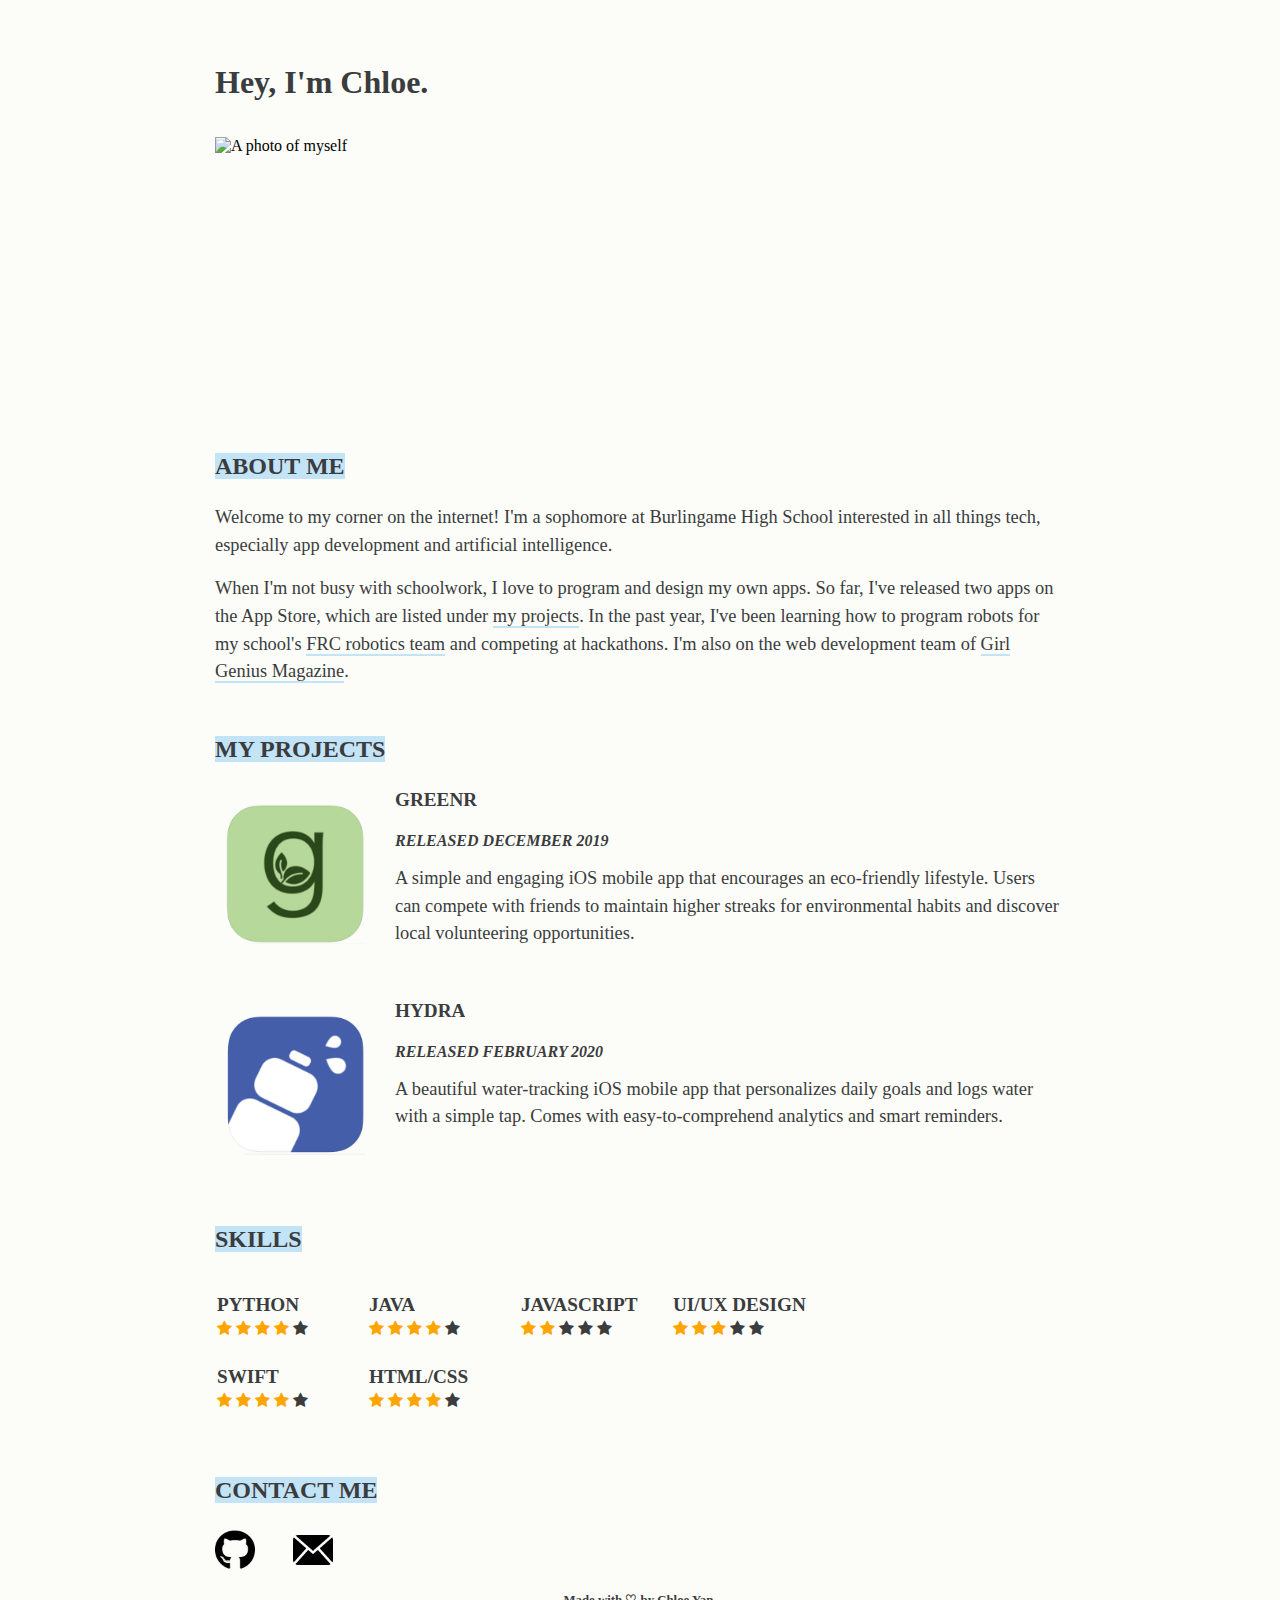
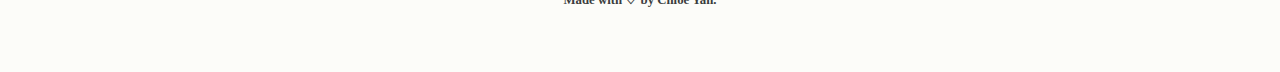
==== index.html @ e599c790 "Update index.html" ====
<!DOCTYPE html>
<html>
  <head>
    <title>Chloe Yan</title>
    <link rel="stylesheet" href="https://cdnjs.cloudflare.com/ajax/libs/font-awesome/4.7.0/css/font-awesome.min.css">
    <link rel="shortcut icon" href="images/me.png">
    <style>
      * {
        margin: 0;
        padding: 0;
        box-sizing: border-box;
        font-family: Apercu;
      }
      body {
        display: flex;
        flex-direction: column;
        justify-content: center;
        min-height: 100vh;
        width: 90%;
        margin: 5vw auto;
        max-width: 850px;
        background-color: #FCFCF9
      }
      html {
        scroll-behavior: smooth;
      }
      h1 {
        color: #3a3c3d;
        font-size: 2rem;
      }
      h2 {
        text-transform: uppercase;
        font-size: 1.5rem;
        color: #3a3c3d;
        margin-top: 0.5rem;
        line-height: 180%;
      }   
      h3 {
        text-transform: uppercase;
        font-size: 1.2rem;
        color: #3a3c3d;
        overflow: hidden;
        white-space: nowrap;
        display: inline-block;
      }
      h4 {
        font-size: 1rem;
        color: #3a3c3d;
        text-transform: uppercase;
        font-weight: bold;
        line-height: 100%;
      }
      h5 {
        font-size: 0.8rem;
        color: #3a3c3d;
        text-align: center;
      }
      p {
        margin: 1rem 0;
        font-size: 1.1rem;
        line-height: 120%;
        color: #3a3c3d;
      }
      .tab {
        display:inline-block;
        margin-left: 30px;
      }
      .header {
        background-color: #c3e3f7;
      }
      .highlight {
        color: #3a3c3d;
        text-decoration: none;
        border-bottom: 2px solid #c3e3f7;
        padding-bottom: 0;
      }
      .highlight:hover {
        background-color: #c3e3f7;
      }
      .apps {
        float: left;
        display: inline-block;
        margin-left: 10px;
        margin-right: 30px;
        margin-top: 15px;
        margin-bottom: 15px;
      }
      #greenr, #hydra {
        float: right;
      }
      img:hover {
        transform: scale(1.05);
      }
      .checked {
        color: orange;
      }
      .regular {
        color: #3a3c3d
      }
      .skills {
        width: 150px;
        height: 70px;
        text-align: left;
      }
      @media (min-width: 850px) {
        body {
          width: 80%;
        }
        p {
          font-size: 1.15rem;
          line-height: 150%;
        }
        .image {
          width: 250px;
          height: 250px;
          margin-bottom: 2rem;
        }
    </style>
  </head>
  <body>
    <h1>Hey, I'm Chloe.</h1>
    <br> <br>
    <img src="images/me.png" alt="A photo of myself" class="image" height="150" width="150">
    <div id="about-me">
      <br>
      <h2><span class="header">About Me</span></h2>
      <p>Welcome to my corner on the internet! I'm a sophomore
      at Burlingame High School interested in all things tech, especially
      app development and artificial intelligence.</p>
      <p>When I'm not busy with schoolwork, I love to program
        and design my own apps. So far, I've released two apps on the App Store,
        which are listed under <a href=#projects class="highlight">my projects</a>. In the past year, I've been
        learning how to program robots for my school's <a href="https://ironpanthers.com/" target="_blank" class="highlight">FRC robotics team</a> and competing at hackathons.
      I'm also on the web development team of <a href="https://issuu.com/girlgeniusmagazine" target="_blank" class="highlight">Girl Genius Magazine</a>.</p>
    </div>
    <div id="projects">
      <br>
      <h2><span class="header">My Projects</span></h2>
      <br>
      <section id="greenr">
        <h3>Greenr</h3>
        <span class="apps"><a href="https://apps.apple.com/us/app/greenr-environmental-habits/id1485514483" target="_blank"><img src="images/greenr.png" alt="Greenr app icon" height="140" width="140"></a></span>
        <br> <br>
        <h4><em>Released December 2019</em></h4>
        <p>A simple and engaging iOS mobile app that encourages an eco-friendly lifestyle. Users can compete with friends to maintain higher streaks for environmental habits and discover local volunteering opportunities.</p>
      </section>
      <section id="hydra">
        <br> <br>
        <h3>Hydra</h3>
        <span class="apps"><a href="https://apps.apple.com/us/app/hydra-your-hydration-buddy/id1500156728?ls=1" target="_blank"><img src="images/hydra.png" alt="Hydra app icon" height="140" width="140"></a></span>
        <br> <br>
        <h4><em>Released February 2020</em></h4>
        <p>A beautiful water-tracking iOS mobile app that personalizes daily goals and logs water with a simple tap. Comes with easy-to-comprehend analytics and smart reminders.</p>
      </section>
    </div>
    <div id="skills">
      <br>
      <br>
      <h2><span class="header">Skills</span></h2>
      <br>
      <table>
      <tbody>
        <tr>
          <td class="skills">
            <h3>Python</h3>
            <br>
            <span class="fa fa-star checked"></span>
            <span class="fa fa-star checked"></span>
            <span class="fa fa-star checked"></span>
            <span class="fa fa-star checked"></span>
            <span class="fa fa-star regular"></span>
          </td>
          <td class="skills">
            <h3>Java</h3>
            <br>
            <span class="fa fa-star checked"></span>
            <span class="fa fa-star checked"></span>
            <span class="fa fa-star checked"></span>
            <span class="fa fa-star checked"></span>
            <span class="fa fa-star regular"></span>
          </td>
          <td class="skills">
            <h3>JavaScript</h3>
            <br>
            <span class="fa fa-star checked"></span>
            <span class="fa fa-star checked"></span>
            <span class="fa fa-star regular"></span>
            <span class="fa fa-star regular"></span>
            <span class="fa fa-star regular"></span>
          </td>
          <td class="skills">
            <h3>UI/UX Design</h3>
            <br>
            <span class="fa fa-star checked"></span>
            <span class="fa fa-star checked"></span>
            <span class="fa fa-star checked"></span>
            <span class="fa fa-star regular"></span>
            <span class="fa fa-star regular"></span>
          </td>
        </tr>
        <tr>
          <td class="skills">
            <h3>Swift</h3>
            <br>
            <span class="fa fa-star checked"></span>
            <span class="fa fa-star checked"></span>
            <span class="fa fa-star checked"></span>
            <span class="fa fa-star checked"></span>
            <span class="fa fa-star regular"></span>
          </td>
          <td class="skills">
            <h3>HTML/CSS</h3>
            <br>
            <span class="fa fa-star checked"></span>
            <span class="fa fa-star checked"></span>
            <span class="fa fa-star checked"></span>
            <span class="fa fa-star checked"></span>
            <span class="fa fa-star regular"></span>
          </td>
        </tr>
      </tbody>
    </table>
    </div>
  </body>
  <br>
  <footer>
    <br>
    <h2><span class="header">Contact Me</span></h2>
    <br>
    <a href="http://github.com/chloe-yan" target="_blank"><img src="images/github.png" alt="Github" height="40" width="40"></a>
    <span class="tab"></span>
    <a href="mailto:chloeyan365@gmail.com"><img src="images/email.png" alt="Email" height="40" width="40"></a>
    <br> <br>
    <h5>Made with ♡ by Chloe Yan.</h5>
  </footer>
</html>
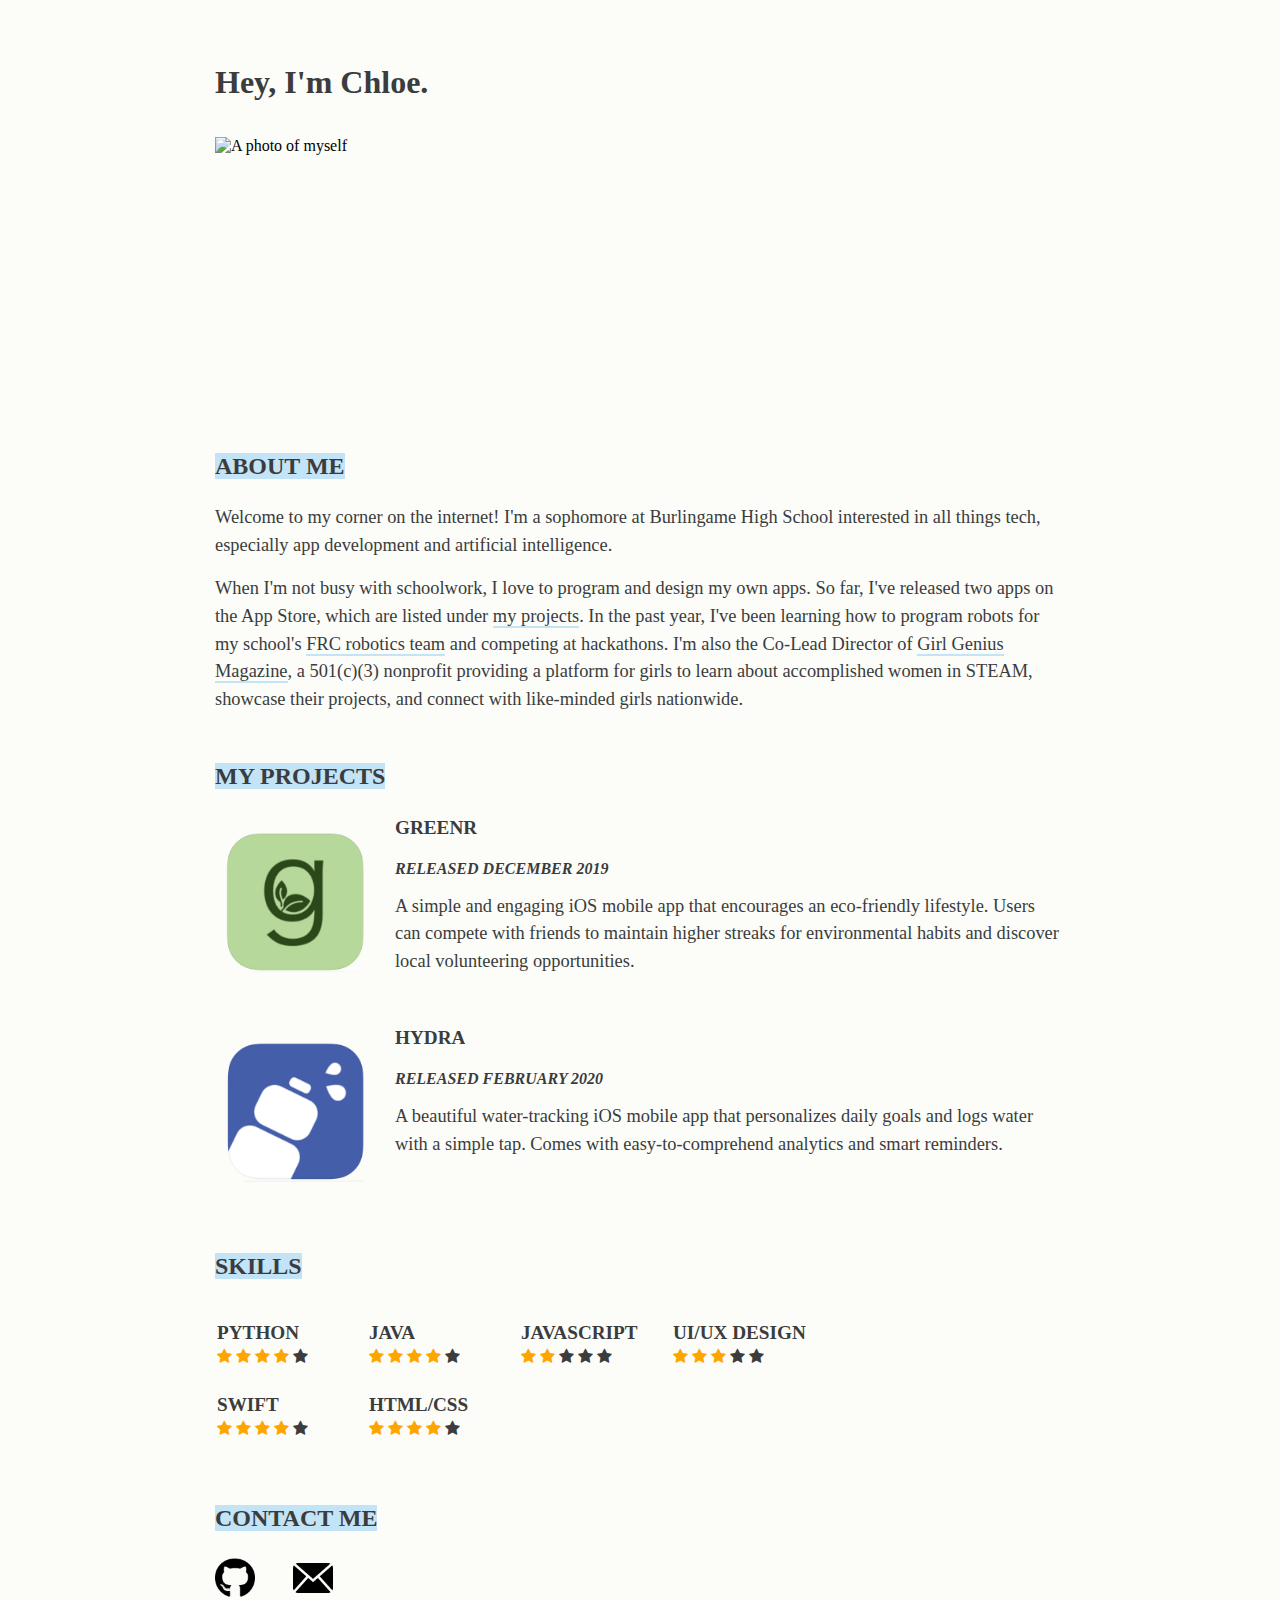
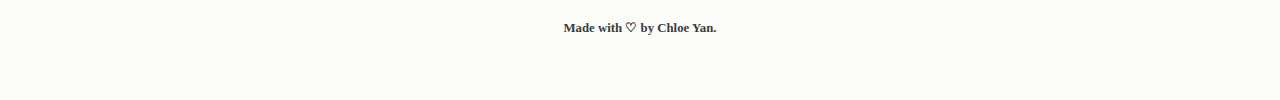
==== commit e6316f4c: "Update index.html" ====
--- a/index.html
+++ b/index.html
@@ -89,6 +89,9 @@
         float: right;
       }
       img:hover {
+        transform: scale(1.1);
+      }
+      image:active {
         transform: scale(1.05);
       }
       .checked {
@@ -131,7 +134,7 @@
         and design my own apps. So far, I've released two apps on the App Store,
         which are listed under <a href=#projects class="highlight">my projects</a>. In the past year, I've been
         learning how to program robots for my school's <a href="https://ironpanthers.com/" target="_blank" class="highlight">FRC robotics team</a> and competing at hackathons.
-      I'm also on the web development team of <a href="https://issuu.com/girlgeniusmagazine" target="_blank" class="highlight">Girl Genius Magazine</a>.</p>
+      I'm also the Co-Lead Director of <a href="https://issuu.com/girlgeniusmagazine" target="_blank" class="highlight">Girl Genius Magazine</a>, a 501(c)(3) nonprofit providing a platform for girls to learn about accomplished women in STEAM, showcase their projects, and connect with like-minded girls nationwide.</p>
     </div>
     <div id="projects">
       <br>
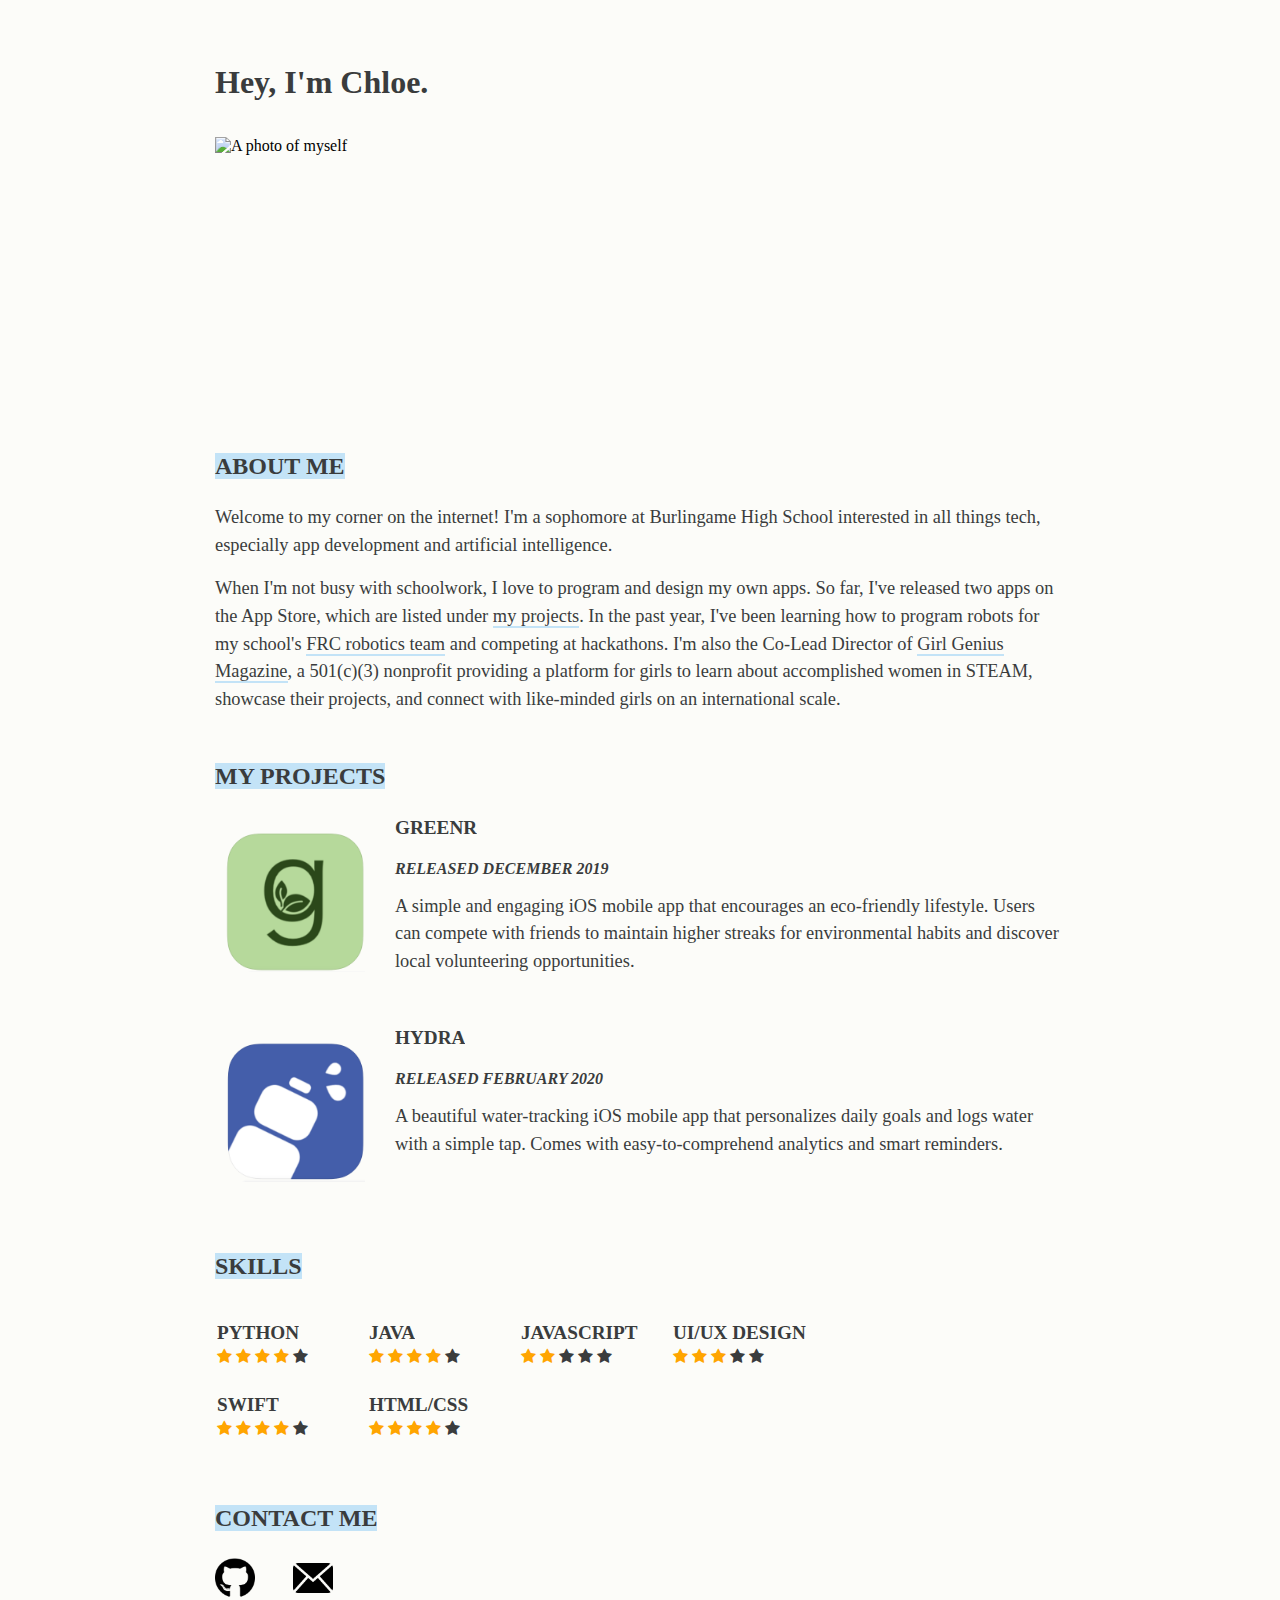
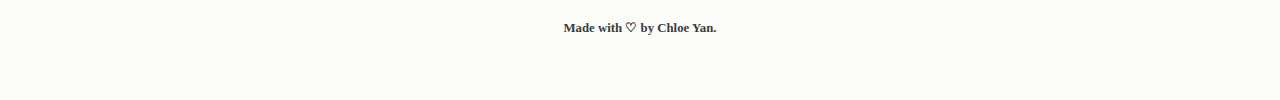
==== commit f4efc1cb: "Update index.html" ====
--- a/index.html
+++ b/index.html
@@ -84,6 +84,7 @@
         margin-right: 30px;
         margin-top: 15px;
         margin-bottom: 15px;
+        transition: 0.15s;
       }
       #greenr, #hydra {
         float: right;
@@ -117,6 +118,7 @@
           width: 250px;
           height: 250px;
           margin-bottom: 2rem;
+          transition: 0.15s;
         }
     </style>
   </head>
@@ -134,7 +136,7 @@
         and design my own apps. So far, I've released two apps on the App Store,
         which are listed under <a href=#projects class="highlight">my projects</a>. In the past year, I've been
         learning how to program robots for my school's <a href="https://ironpanthers.com/" target="_blank" class="highlight">FRC robotics team</a> and competing at hackathons.
-      I'm also the Co-Lead Director of <a href="https://issuu.com/girlgeniusmagazine" target="_blank" class="highlight">Girl Genius Magazine</a>, a 501(c)(3) nonprofit providing a platform for girls to learn about accomplished women in STEAM, showcase their projects, and connect with like-minded girls nationwide.</p>
+      I'm also the Co-Lead Director of <a href="https://issuu.com/girlgeniusmagazine" target="_blank" class="highlight">Girl Genius Magazine</a>, a 501(c)(3) nonprofit providing a platform for girls to learn about accomplished women in STEAM, showcase their projects, and connect with like-minded girls on an international scale.</p>
     </div>
     <div id="projects">
       <br>
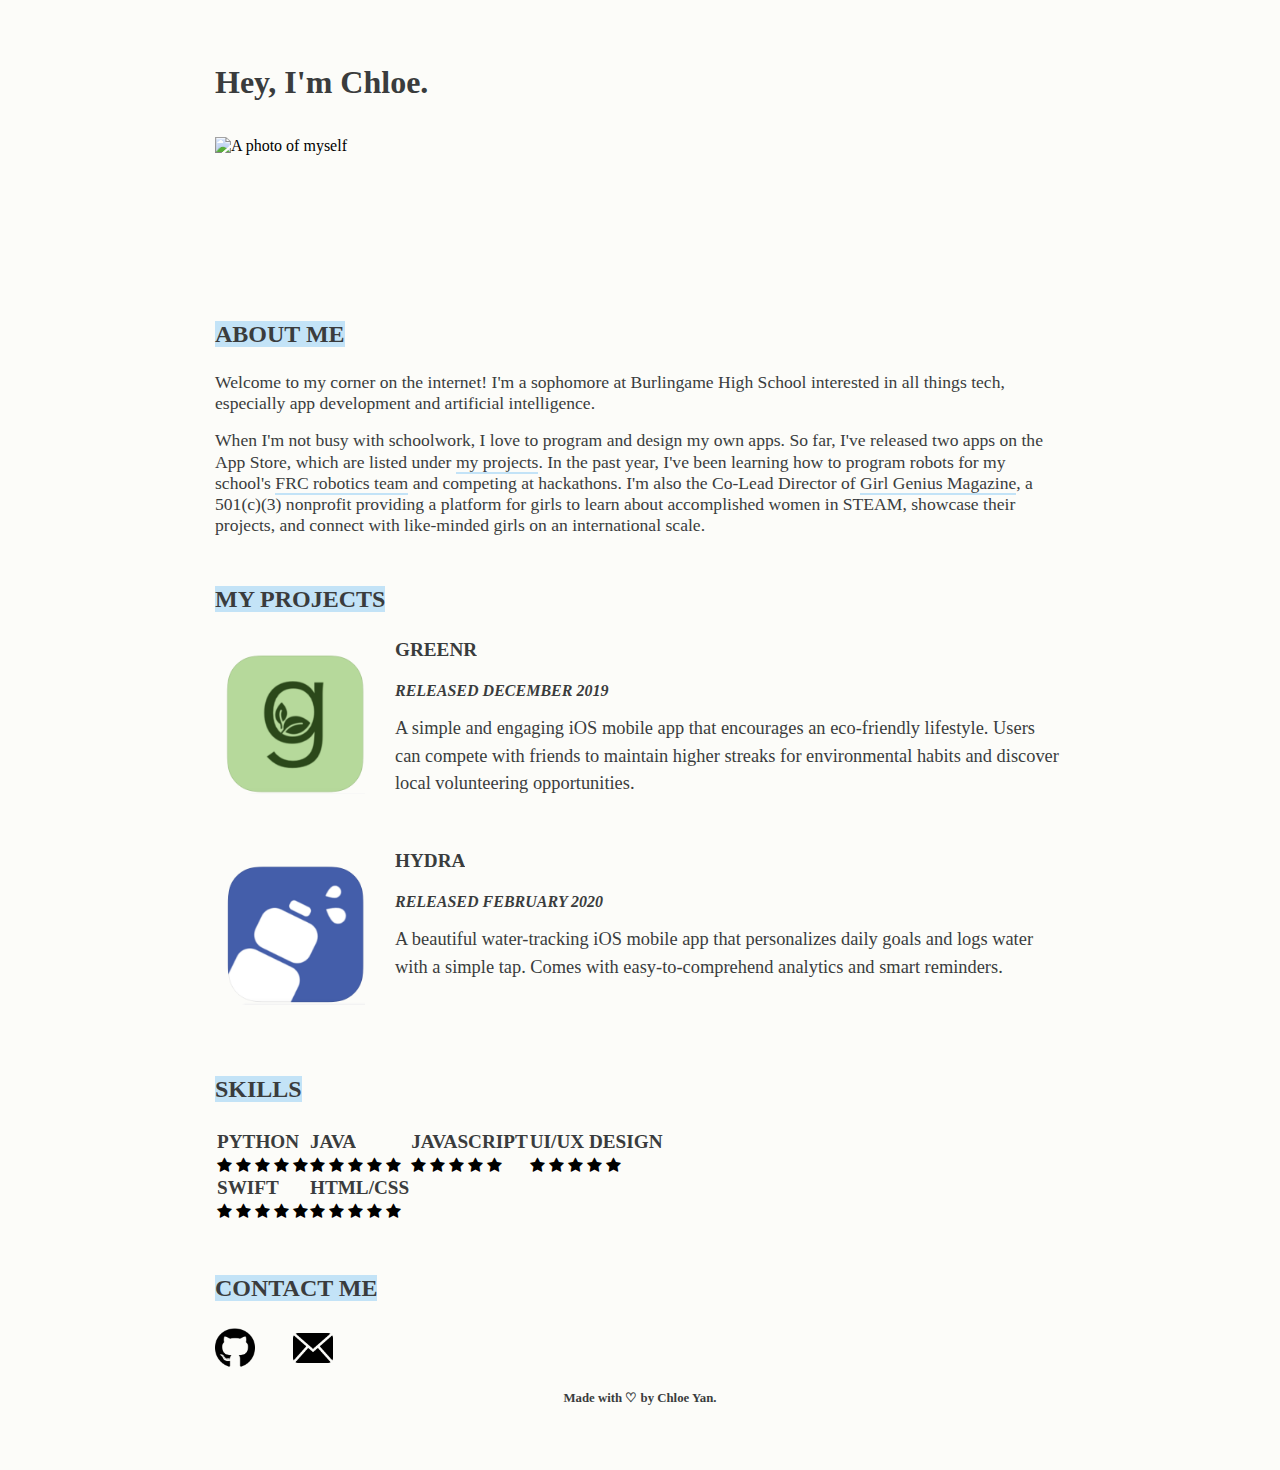
==== commit 72de790f: "Update index.html" ====
--- a/index.html
+++ b/index.html
@@ -88,6 +88,8 @@
       }
       #greenr, #hydra {
         float: right;
+      img {
+        transition: 0.15s;
       }
       img:hover {
         transform: scale(1.1);
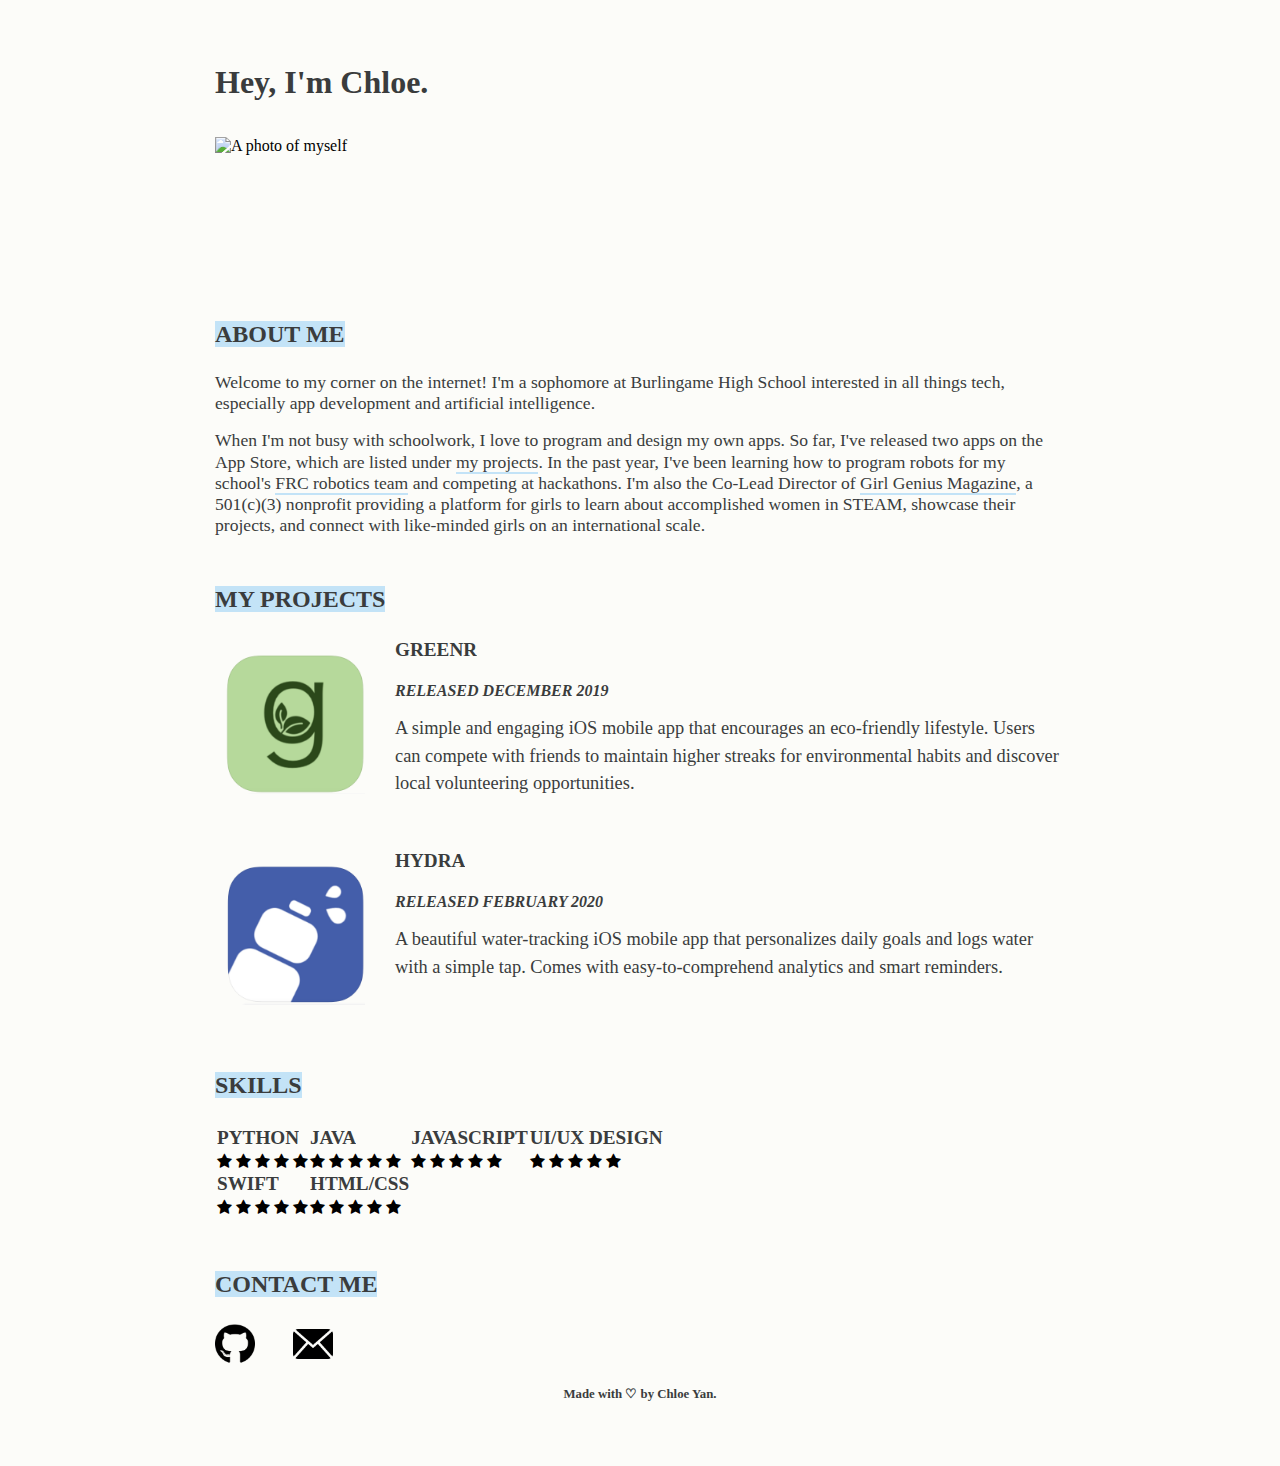
==== commit 3102ef50: "Update index.html" ====
--- a/index.html
+++ b/index.html
@@ -88,9 +88,6 @@
       }
       #greenr, #hydra {
         float: right;
-      img {
-        transition: 0.15s;
-      }
       img:hover {
         transform: scale(1.1);
       }
@@ -146,7 +143,7 @@
       <br>
       <section id="greenr">
         <h3>Greenr</h3>
-        <span class="apps"><a href="https://apps.apple.com/us/app/greenr-environmental-habits/id1485514483" target="_blank"><img src="images/greenr.png" alt="Greenr app icon" height="140" width="140"></a></span>
+        <span><a href="https://apps.apple.com/us/app/greenr-environmental-habits/id1485514483" target="_blank"><img src="images/greenr.png" alt="Greenr app icon" height="140" width="140" class="apps"></a></span>
         <br> <br>
         <h4><em>Released December 2019</em></h4>
         <p>A simple and engaging iOS mobile app that encourages an eco-friendly lifestyle. Users can compete with friends to maintain higher streaks for environmental habits and discover local volunteering opportunities.</p>
@@ -154,7 +151,7 @@
       <section id="hydra">
         <br> <br>
         <h3>Hydra</h3>
-        <span class="apps"><a href="https://apps.apple.com/us/app/hydra-your-hydration-buddy/id1500156728?ls=1" target="_blank"><img src="images/hydra.png" alt="Hydra app icon" height="140" width="140"></a></span>
+        <span><a href="https://apps.apple.com/us/app/hydra-your-hydration-buddy/id1500156728?ls=1" target="_blank"><img src="images/hydra.png" alt="Hydra app icon" height="140" width="140" class="apps"></a></span>
         <br> <br>
         <h4><em>Released February 2020</em></h4>
         <p>A beautiful water-tracking iOS mobile app that personalizes daily goals and logs water with a simple tap. Comes with easy-to-comprehend analytics and smart reminders.</p>
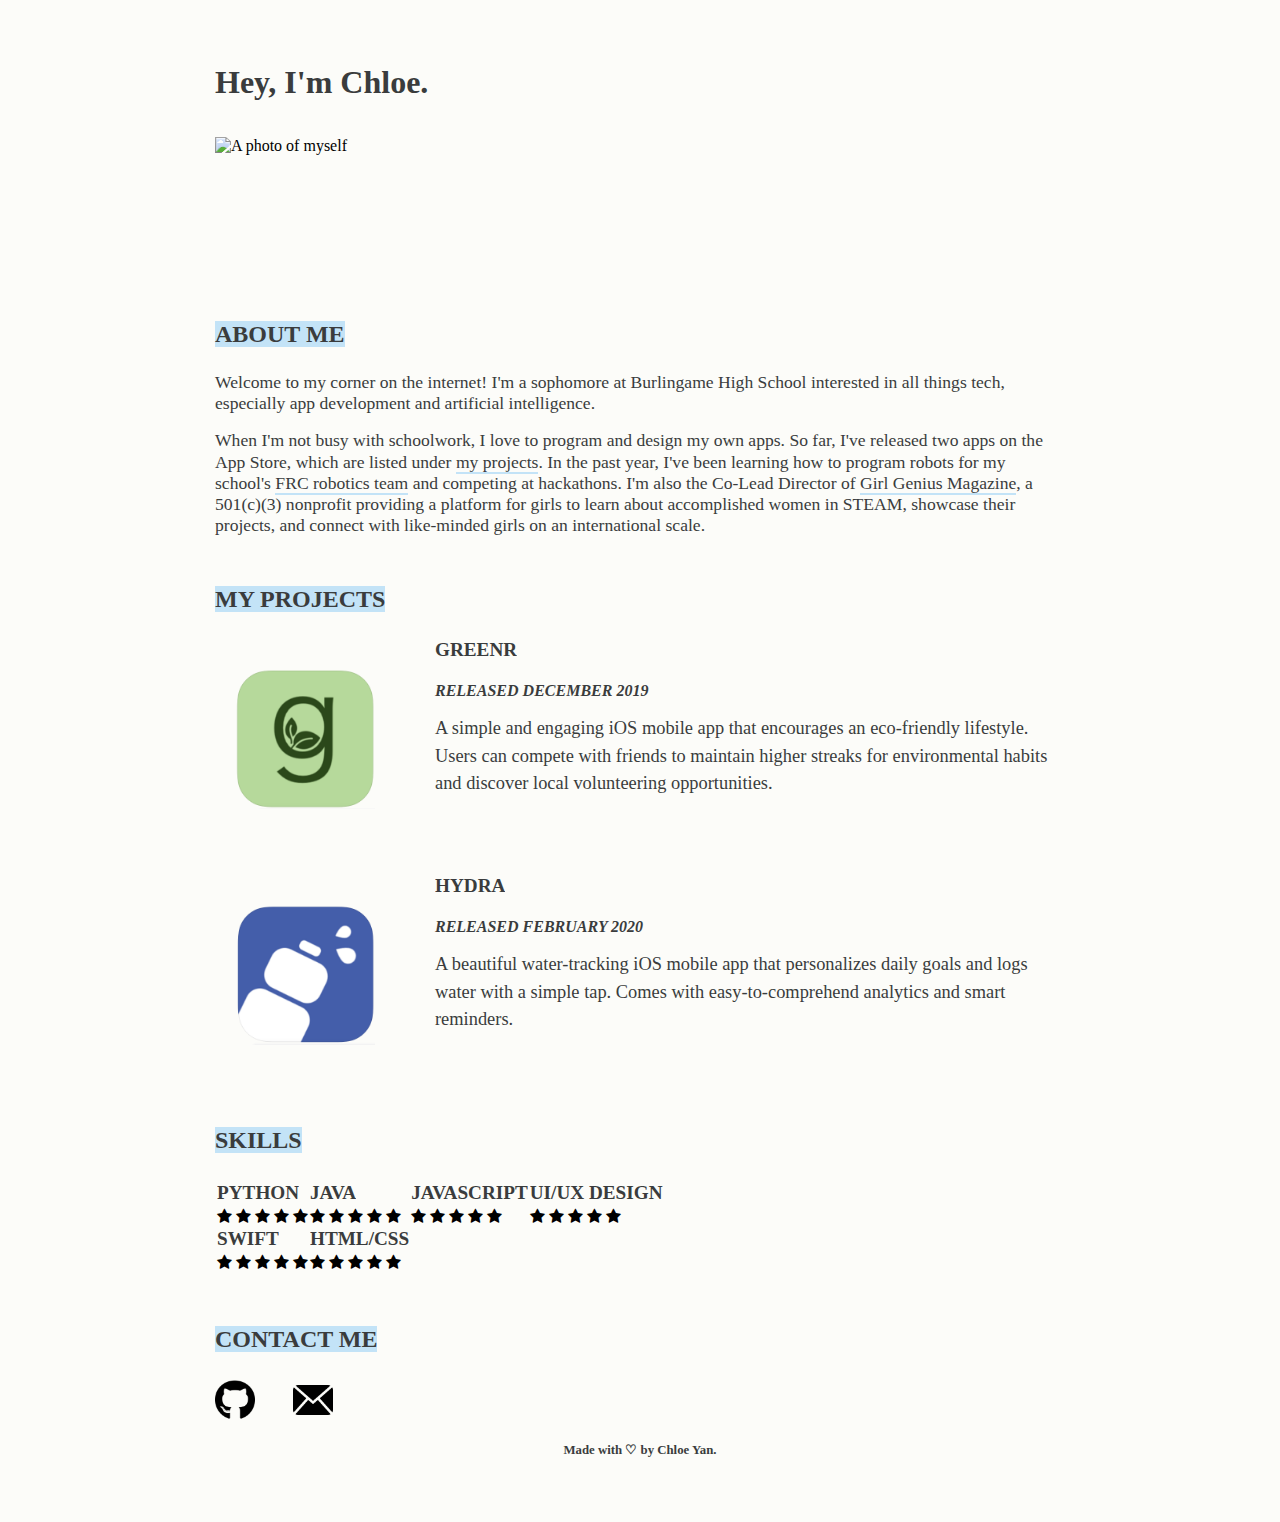
==== commit 72c0f4b6: "Update index.html" ====
--- a/index.html
+++ b/index.html
@@ -90,6 +90,9 @@
         float: right;
       img:hover {
         transform: scale(1.1);
+      }
+      img {	
+        transition: 0.15s;	
       }
       image:active {
         transform: scale(1.05);
@@ -143,7 +146,7 @@
       <br>
       <section id="greenr">
         <h3>Greenr</h3>
-        <span><a href="https://apps.apple.com/us/app/greenr-environmental-habits/id1485514483" target="_blank"><img src="images/greenr.png" alt="Greenr app icon" height="140" width="140" class="apps"></a></span>
+        <span class="apps"><a href="https://apps.apple.com/us/app/greenr-environmental-habits/id1485514483" target="_blank"><img src="images/greenr.png" alt="Greenr app icon" height="140" width="140" class="apps"></a></span>
         <br> <br>
         <h4><em>Released December 2019</em></h4>
         <p>A simple and engaging iOS mobile app that encourages an eco-friendly lifestyle. Users can compete with friends to maintain higher streaks for environmental habits and discover local volunteering opportunities.</p>
@@ -151,7 +154,7 @@
       <section id="hydra">
         <br> <br>
         <h3>Hydra</h3>
-        <span><a href="https://apps.apple.com/us/app/hydra-your-hydration-buddy/id1500156728?ls=1" target="_blank"><img src="images/hydra.png" alt="Hydra app icon" height="140" width="140" class="apps"></a></span>
+        <span class="apps"><a href="https://apps.apple.com/us/app/hydra-your-hydration-buddy/id1500156728?ls=1" target="_blank"><img src="images/hydra.png" alt="Hydra app icon" height="140" width="140" class="apps"></a></span>
         <br> <br>
         <h4><em>Released February 2020</em></h4>
         <p>A beautiful water-tracking iOS mobile app that personalizes daily goals and logs water with a simple tap. Comes with easy-to-comprehend analytics and smart reminders.</p>
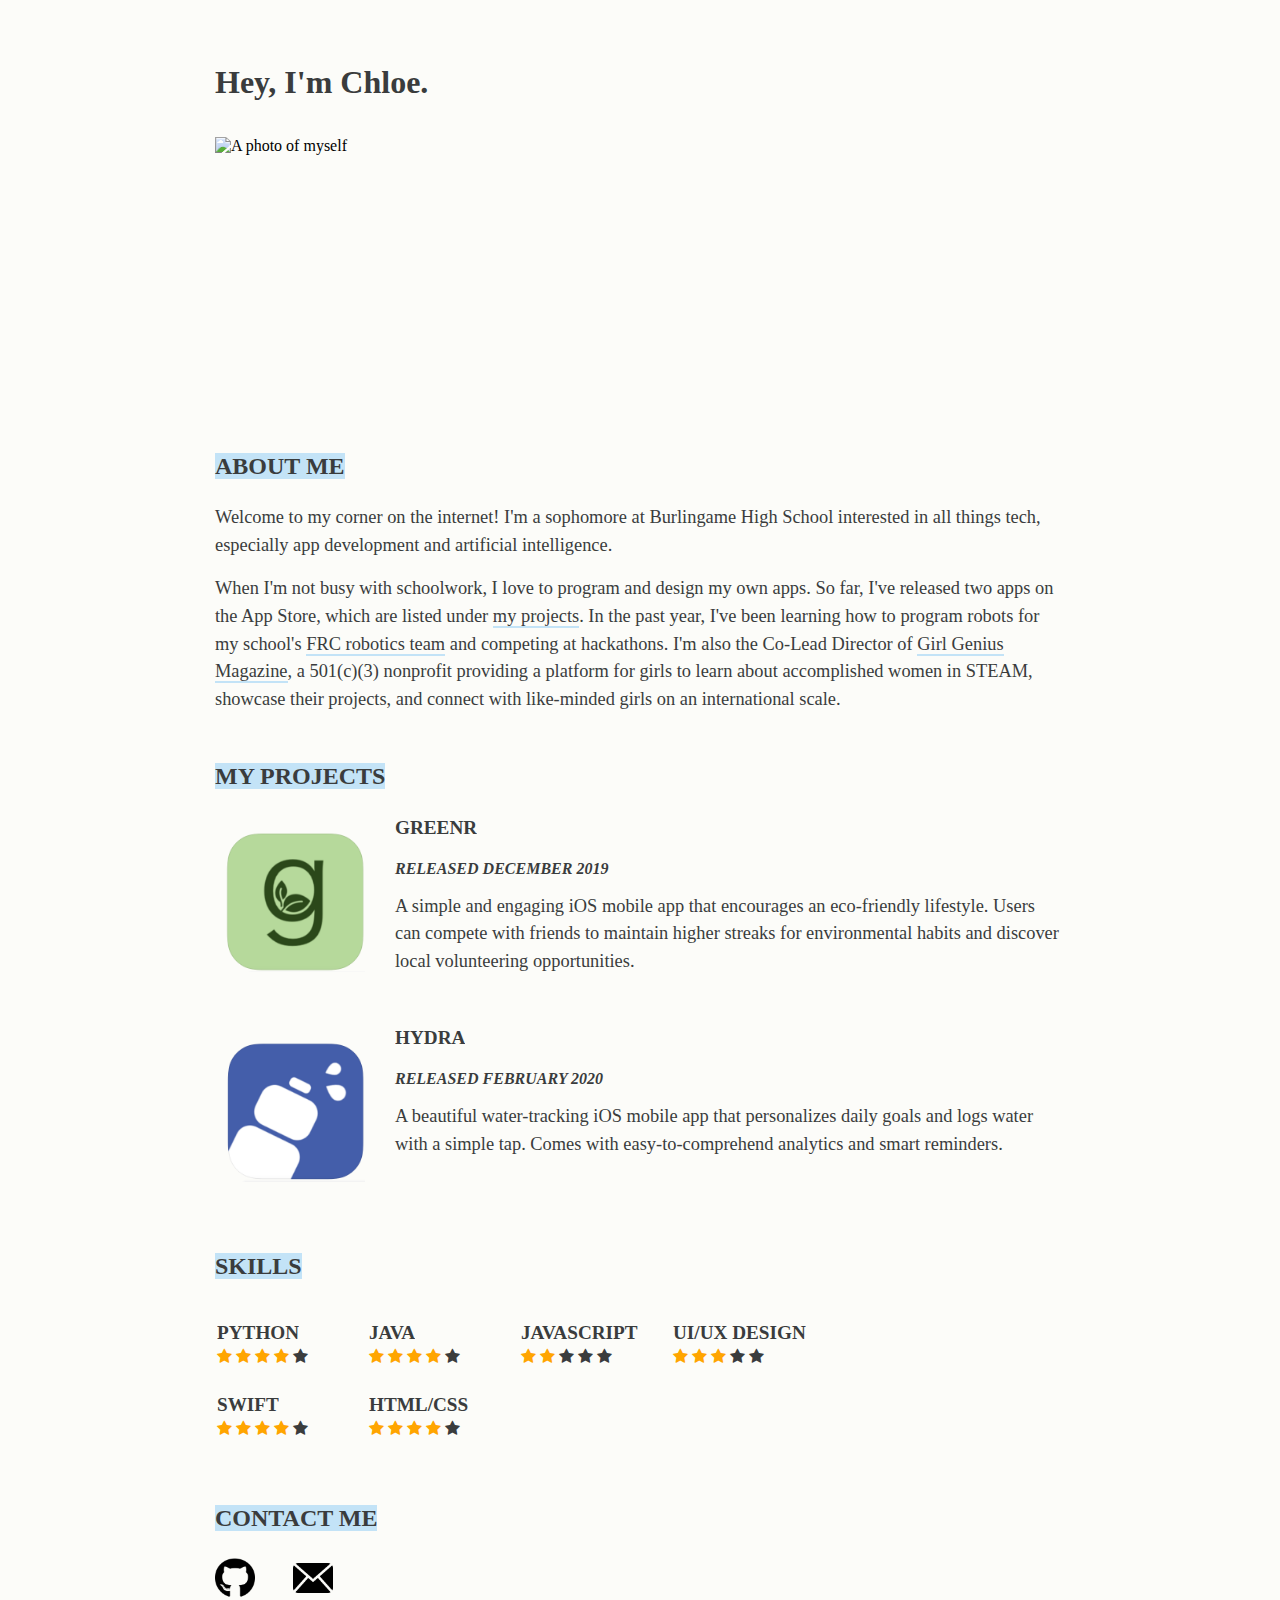
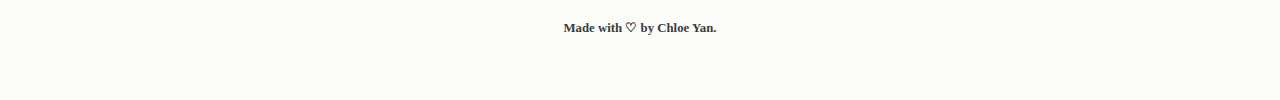
==== commit 7a61ef53: "Update index.html" ====
--- a/index.html
+++ b/index.html
@@ -88,11 +88,9 @@
       }
       #greenr, #hydra {
         float: right;
+      }
       img:hover {
         transform: scale(1.1);
-      }
-      img {	
-        transition: 0.15s;	
       }
       image:active {
         transform: scale(1.05);
@@ -146,7 +144,7 @@
       <br>
       <section id="greenr">
         <h3>Greenr</h3>
-        <span class="apps"><a href="https://apps.apple.com/us/app/greenr-environmental-habits/id1485514483" target="_blank"><img src="images/greenr.png" alt="Greenr app icon" height="140" width="140" class="apps"></a></span>
+        <span class="apps"><a href="https://apps.apple.com/us/app/greenr-environmental-habits/id1485514483" target="_blank"><img src="images/greenr.png" alt="Greenr app icon" height="140" width="140"></a></span>
         <br> <br>
         <h4><em>Released December 2019</em></h4>
         <p>A simple and engaging iOS mobile app that encourages an eco-friendly lifestyle. Users can compete with friends to maintain higher streaks for environmental habits and discover local volunteering opportunities.</p>
@@ -154,7 +152,7 @@
       <section id="hydra">
         <br> <br>
         <h3>Hydra</h3>
-        <span class="apps"><a href="https://apps.apple.com/us/app/hydra-your-hydration-buddy/id1500156728?ls=1" target="_blank"><img src="images/hydra.png" alt="Hydra app icon" height="140" width="140" class="apps"></a></span>
+        <span class="apps"><a href="https://apps.apple.com/us/app/hydra-your-hydration-buddy/id1500156728?ls=1" target="_blank"><img src="images/hydra.png" alt="Hydra app icon" height="140" width="140"></a></span>
         <br> <br>
         <h4><em>Released February 2020</em></h4>
         <p>A beautiful water-tracking iOS mobile app that personalizes daily goals and logs water with a simple tap. Comes with easy-to-comprehend analytics and smart reminders.</p>
